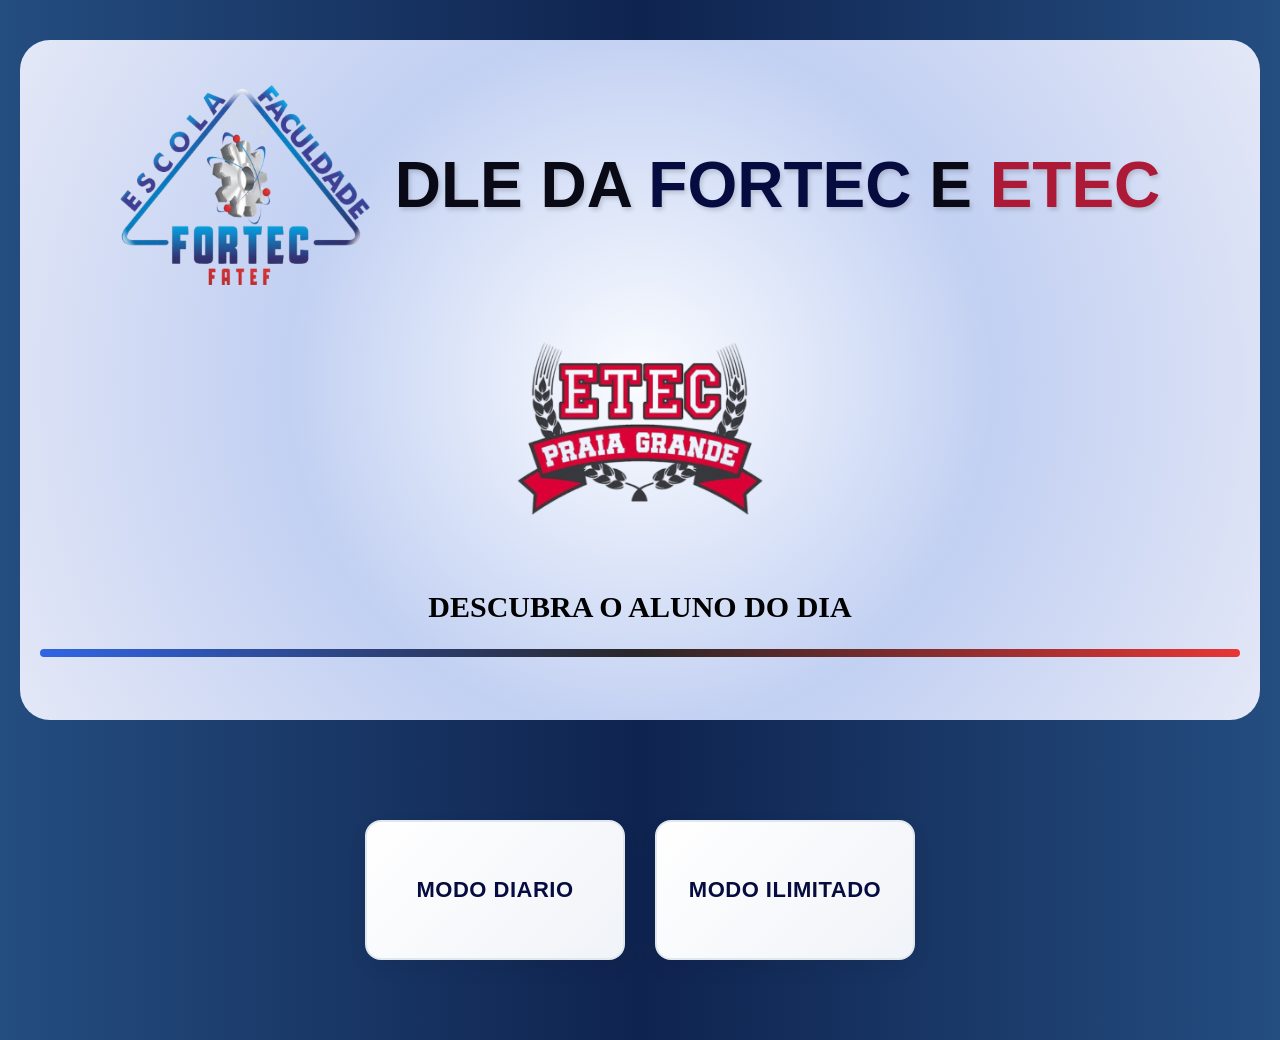
==== index.html @ 76dc99d9 "Add files via upload" ====
<!DOCTYPE html>
<html lang="pt-br">
<head>
    <meta charset="UTF-8">
    <meta name="viewport" content="width=device-width, initial-scale=1.0">
    <title>DLE-FORTETEC</title>
    <link rel="stylesheet" href="style.css">

    <script src="alunos.js" defer></script>
    <script src="script.js" defer></script>
</head>
<body>
  <header>
    <div class="logos">
    <img src="forteclogo.png" height="200px" width="250px">
    <h1> DLE DA <span style="color: rgb(7, 12, 64);">FORTEC</span> E<span style="color: rgb(172, 26, 55);"> ETEC</span></h1>
        <img src="eteclogo.png" height="200px" width="250px">
    </div>
    <h2>DESCUBRA O ALUNO DO DIA</h2>
    <hr>
    <br>
  </header>  

  <main>
    <nav>
        <div class="opcoes">
            <a href="mododiariopag.html" class="card-btn"> 
                <h2>MODO DIARIO</h2>
            </a>
            <a href="modoilimitadopag.html" class="card-btn">
                <h2>MODO ILIMITADO</h2>
            </a> 
        </div>     
    </nav>
  </main>
</body>
</html>
---- style.css ----
/* ===== CONFIGURAÇÕES GERAIS ===== */
* {
    box-sizing: border-box;
}

body {
    margin: 0;
    padding: 20px;
    background: linear-gradient(
        90deg,
        #244d80 0%,
        #0f234f 50%,
        #244d80 100%
    );
    font-family: Arial, sans-serif;
}

/* ===== CABEÇALHO ===== */
header {
    width: 100%;
    margin: 20px auto 0;
    padding: 25px 20px;
    border-radius: 30px;
    background: radial-gradient(
        circle,
        #fafcff 0%,
        #c2d0f2 50%,
        #e4e8f7 100%
    );
    text-align: center;
}

header h1 {
    margin: 0;
    color: #0a0a17;
    font-size: clamp(32px, 5vw, 70px);
    font-family: Impact, Haettenschweiler,
        "Arial Narrow Bold", sans-serif;
    text-align: center;
    text-shadow: 2px 3px 4px rgba(0, 0, 0, 0.15);
}

header h2 {
    margin: 10px 0 0;
    padding-bottom: 5px;
    color: #000;
    font-size: clamp(18px, 2.5vw, 30px);
    font-family: Cambria, Cochin, Georgia,
        "Times New Roman", serif;
}

/* ===== LOGOS ===== */
.logos {
    display: flex;
    justify-content: center;
    align-items: center;
    flex-wrap: wrap;
    gap: 25px;
    padding: 20px;
}

.logos img {
    max-width: 100%;
    height: auto;
    object-fit: contain;
}

/* ===== LINHA DECORATIVA ===== */
hr {
    height: 8px;
    margin: 20px 0;
    border: none;
    border-radius: 10px;
    background: linear-gradient(
        92deg,
        #3065e3 0%,
        #2a2628 50%,
        #e83535 100%
    );
}

/* ===== MENU DE OPÇÕES ===== */
.opcoes {
    display: flex;
    justify-content: center;
    align-items: stretch;
    flex-wrap: wrap;
    gap: 30px;
    margin: 80px auto 40px;
    padding: 20px;
}

.opcoes .card-btn {
    display: flex;
    flex-direction: column;
    align-items: center;
    justify-content: center;
    width: 260px;
    min-height: 140px;
    padding: 20px;
    border: 2px solid #e1e8ed;
    border-radius: 16px;
    background: linear-gradient(
        135deg,
        #fff 0%,
        #f0f3f8 100%
    );
    box-shadow: 0 8px 20px rgba(0, 0, 0, 0.06);
    text-decoration: none;
    transition: 0.3s ease;
}

.opcoes .card-btn h2 {
    margin: 0;
    color: #070c40;
    font-size: 22px;
    font-weight: 700;
    letter-spacing: 0.5px;
    text-align: center;
}

.opcoes .card-btn:hover {
    border-color: #f1426b;
    background: linear-gradient(
        135deg,
        #fff 0%,
        #fff5f7 100%
    );
    box-shadow: 0 14px 28px rgba(172, 26, 55, 0.15);
    transform: translateY(-4px);
}

.opcoes .card-btn:hover h2 {
    color: #f1426b;
}

/* ===== FUNDO DO JOGO ===== */
.bdmddiario {
    background: linear-gradient(
        135deg,
        #170404 0%,
        #010a1a 100%
    );
}

.mddiario {
    width: 100%;
    min-height: 100vh;
    margin: 0 auto;
    padding: 35px 20px;
    border-radius: 22px;
    background-image: url("FundoDLE.png");
    background-repeat: no-repeat;
    background-size: cover;
    background-position: center top;
}

/* ===== ÁREA PRINCIPAL DO JOGO ===== */
.jogo {
    width: 100%;
    max-width: 1400px;
    margin: 0 auto;
    padding: 25px;
    border-radius: 18px;
    background: rgba(0, 0, 0, 0.4);
    text-align: center;
}

.jogo h2 {
    margin-top: 0;
    color: #f7f7f7;
    font-size: clamp(28px, 4vw, 40px);
    font-family: Impact, Haettenschweiler,
        "Arial Narrow Bold", sans-serif;
}

.jogo p {
    color: #fff;
    font-size: 20px;
    font-family: Arial, sans-serif;
    overflow-wrap: anywhere;
}

/* ===== BUSCA DE ALUNOS ===== */
.busca {
    position: relative;
    width: 100%;
    max-width: 500px;
    margin: 25px auto;
}

#busca-aluno {
    display: block;
    width: 100%;
    padding: 14px;
    border: 2px solid #244d80;
    border-radius: 10px;
    background: #fff;
    font-size: 16px;
}

#busca-aluno:focus {
    outline: 3px solid rgba(70, 130, 230, 0.35);
    border-color: #3065e3;
}

#btn-palpite {
    margin-top: 12px;
    padding: 12px 30px;
    border: none;
    border-radius: 10px;
    background: #2d4ab3;
    color: #fff;
    font-size: 16px;
    font-weight: bold;
    cursor: pointer;
    transition: background 0.2s ease;
}

#btn-palpite:hover {
    background: #db2e50;
}

#btn-palpite:disabled {
    background: #777;
    cursor: not-allowed;
}

/* ===== SUGESTÕES ===== */
#sugestoes {
    position: absolute;
    z-index: 10;
    top: 100%;
    left: 0;
    width: 100%;
    max-height: 250px;
    overflow-y: auto;
    border-radius: 8px;
    text-align: left;
}

.opcao-aluno {
    display: flex;
    align-items: center;
    gap: 12px;
    width: 100%;
    padding: 10px 12px;
    margin-top: 4px;
    border: 1px solid #d5dbea;
    border-radius: 8px;
    background: #fff;
    color: #101979;
    text-align: left;
    cursor: pointer;
}

.opcao-aluno:hover {
    background: #e8edff;
}

.foto-sugestao {
    width: 40px;
    height: 40px;
    flex-shrink: 0;
    border-radius: 50%;
    object-fit: cover;
}

/* ===== MENSAGEM E RESULTADO ===== */
#mensagem {
    display: block;
    width: 100%;
    margin: 15px auto;
    color: #fff;
    font-size: 16px;
    font-weight: bold;
    text-align: center;
    overflow-wrap: anywhere;
}

#resultado img {
    width: 180px;
    max-width: 100%;
    border-radius: 12px;
    object-fit: cover;
}

/* ===== CABEÇALHO E LINHAS DAS TENTATIVAS ===== */

/*
   12 colunas:
   Nome + Gênero + Escola + Curso + Idade + Time
   + Interesse amoroso + Música + Inteligência
   + Talento + Nível PCD + Habilidade esportiva
*/

.cabecalho-atributos,
.linha-tentativa {
    display: grid;
    grid-template-columns: repeat(12, minmax(100px, 1fr));
    gap: 6px;
    width: 100%;
    min-width: 1250px;
}

.cabecalho-atributos {
    margin-top: 25px;
    border-bottom: 3px solid #10243a;
    border-radius: 8px 8px 0 0;
    background: #ed456c;
    color: #fff;
    font-weight: bold;
    text-align: center;
}

.cabecalho-atributos div {
    display: flex;
    align-items: center;
    justify-content: center;
    min-width: 0;
    padding: 12px 6px;
    overflow-wrap: anywhere;
}

#tentativas {
    display: flex;
    flex-direction: column;
    gap: 10px;
    width: 100%;
    margin-top: 10px;
    overflow-x: auto;
}

.linha-tentativa {
    align-items: stretch;
}

.celula {
    display: flex;
    align-items: center;
    justify-content: center;
    min-width: 0;
    min-height: 65px;
    padding: 10px 6px;
    border-radius: 8px;
    color: #fff;
    font-weight: bold;
    text-align: center;
    overflow-wrap: anywhere;
    word-break: normal;
}

.celula.nome {
    background: #3a76be;
}

.celula.correto {
    background: #2cd06d;
    color: #102719;
}

.celula.parcial {
    background: #e1b332;
    color: #171717;
}

.celula.errado {
    background: #c52a34;
}

/* ===== RESPONSIVIDADE ===== */
@media (max-width: 600px) {
    body {
        padding: 10px;
    }

    header {
        margin-top: 10px;
        padding: 20px 12px;
        border-radius: 18px;
    }

    .logos {
        gap: 10px;
        padding: 12px 5px;
    }

    .logos img {
        width: 65px;
    }

    .opcoes {
        gap: 15px;
        margin-top: 35px;
        padding: 10px;
    }

    .opcoes .card-btn {
        width: 100%;
        max-width: 320px;
        min-height: 110px;
    }

    .mddiario {
        padding: 12px;
        border-radius: 14px;
    }

    .jogo {
        padding: 15px 10px;
    }

    .jogo p {
        font-size: 16px;
    }

    #btn-palpite {
        width: 100%;
        max-width: 300px;
    }

    .cabecalho-atributos,
    .linha-tentativa {
        grid-template-columns: repeat(12, minmax(90px, 1fr));
        min-width: 1150px;
    }

    .celula {
        min-height: 58px;
        padding: 8px 4px;
        font-size: 13px;
    }

    .cabecalho-atributos div {
        padding: 8px 4px;
        font-size: 13px;
    }
}
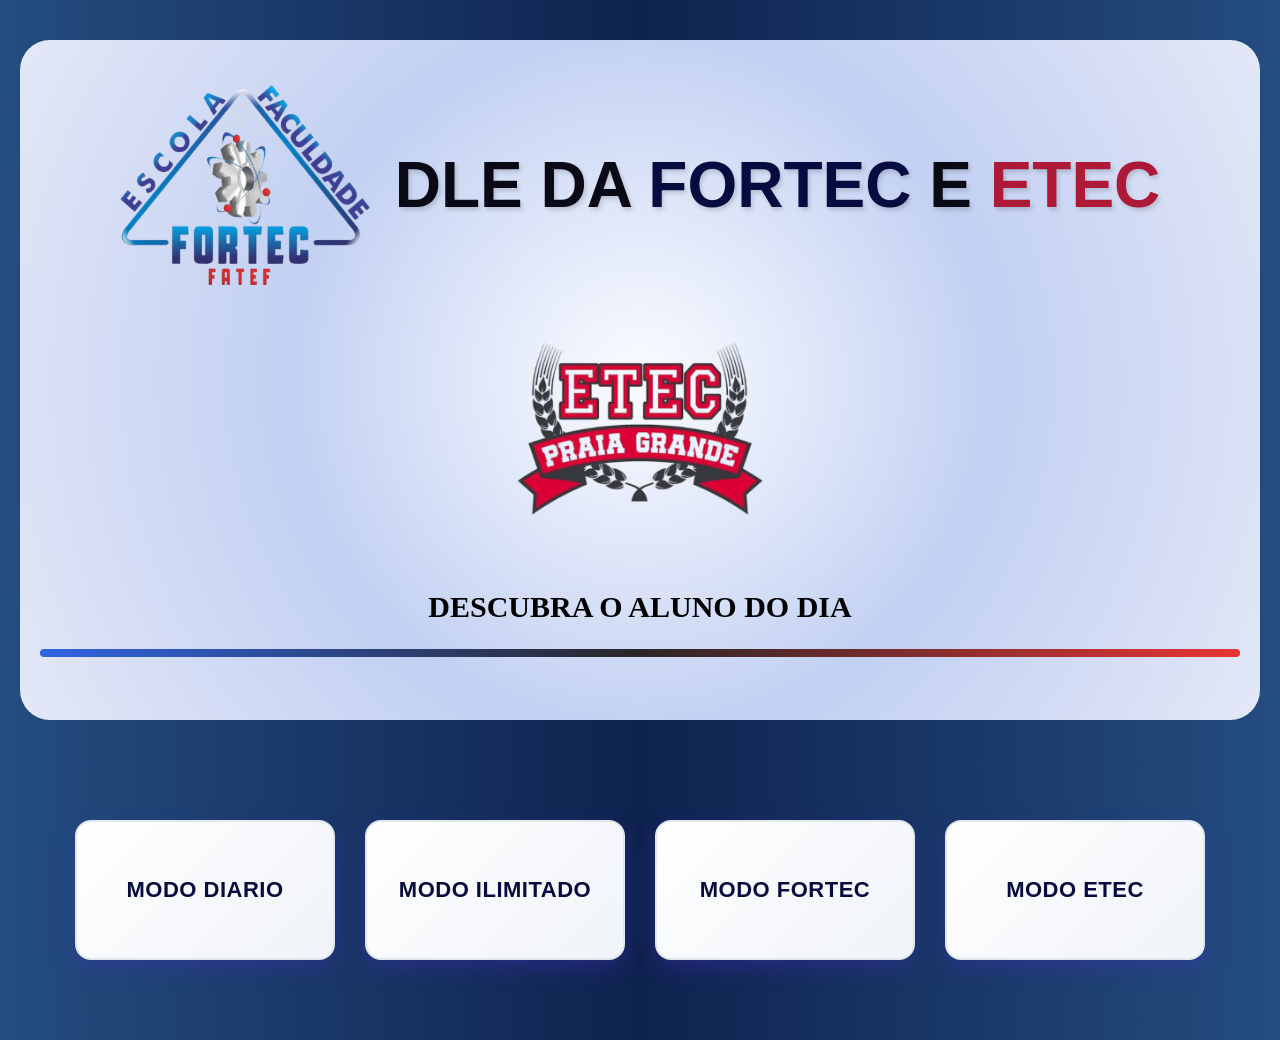
==== commit 7f671e32: "Update index.html" ====
--- a/index.html
+++ b/index.html
@@ -29,9 +29,15 @@
             </a>
             <a href="modoilimitadopag.html" class="card-btn">
                 <h2>MODO ILIMITADO</h2>
-            </a> 
+            </a>
+            <a href="sofortec.html" class="card-btn"> 
+                <h2>MODO FORTEC</h2>
+            </a>
+            <a href="soetec.html" class="card-btn">
+                <h2>MODO ETEC</h2>
+            </a>  
         </div>     
     </nav>
   </main>
 </body>
-</html>+</html>
--- a/style.css
+++ b/style.css
@@ -66,7 +66,6 @@
     object-fit: contain;
 }
 
-/* ===== LINHA DECORATIVA ===== */
 hr {
     height: 8px;
     margin: 20px 0;
@@ -80,7 +79,6 @@
     );
 }
 
-/* ===== MENU DE OPÇÕES ===== */
 .opcoes {
     display: flex;
     justify-content: center;
@@ -106,7 +104,7 @@
         #fff 0%,
         #f0f3f8 100%
     );
-    box-shadow: 0 8px 20px rgba(0, 0, 0, 0.06);
+    box-shadow: 0 8px 20px rgba(66, 45, 185, 0.378);
     text-decoration: none;
     transition: 0.3s ease;
 }
@@ -127,7 +125,7 @@
         #fff 0%,
         #fff5f7 100%
     );
-    box-shadow: 0 14px 28px rgba(172, 26, 55, 0.15);
+    box-shadow: 0 14px 28px rgba(217, 30, 68, 0.404);
     transform: translateY(-4px);
 }
 
@@ -135,7 +133,6 @@
     color: #f1426b;
 }
 
-/* ===== FUNDO DO JOGO ===== */
 .bdmddiario {
     background: linear-gradient(
         135deg,
@@ -156,7 +153,6 @@
     background-position: center top;
 }
 
-/* ===== ÁREA PRINCIPAL DO JOGO ===== */
 .jogo {
     width: 100%;
     max-width: 1400px;
@@ -182,7 +178,6 @@
     overflow-wrap: anywhere;
 }
 
-/* ===== BUSCA DE ALUNOS ===== */
 .busca {
     position: relative;
     width: 100%;
@@ -227,7 +222,6 @@
     cursor: not-allowed;
 }
 
-/* ===== SUGESTÕES ===== */
 #sugestoes {
     position: absolute;
     z-index: 10;
@@ -267,7 +261,6 @@
     object-fit: cover;
 }
 
-/* ===== MENSAGEM E RESULTADO ===== */
 #mensagem {
     display: block;
     width: 100%;
@@ -285,15 +278,6 @@
     border-radius: 12px;
     object-fit: cover;
 }
-
-/* ===== CABEÇALHO E LINHAS DAS TENTATIVAS ===== */
-
-/*
-   12 colunas:
-   Nome + Gênero + Escola + Curso + Idade + Time
-   + Interesse amoroso + Música + Inteligência
-   + Talento + Nível PCD + Habilidade esportiva
-*/
 
 .cabecalho-atributos,
 .linha-tentativa {
@@ -369,7 +353,6 @@
     background: #c52a34;
 }
 
-/* ===== RESPONSIVIDADE ===== */
 @media (max-width: 600px) {
     body {
         padding: 10px;
@@ -437,3 +420,27 @@
         font-size: 13px;
     }
 }
+
+.sofortec hr{
+     height: 8px;
+    margin: 20px 0;
+    border: none;
+    border-radius: 10px;
+    background: linear-gradient(
+        92deg,
+        #3065e3 0%,
+        #2a2628 50%,
+        #3830cd 100%
+    );
+}
+.mddiariofortec {
+    width: 100%;
+    min-height: 100vh;
+    margin: 0 auto;
+    padding: 35px 20px;
+    border-radius: 22px;
+    background-image: url("FundofortecDLE.png");
+    background-repeat: no-repeat;
+    background-size: cover;
+    background-position: center top;
+}
